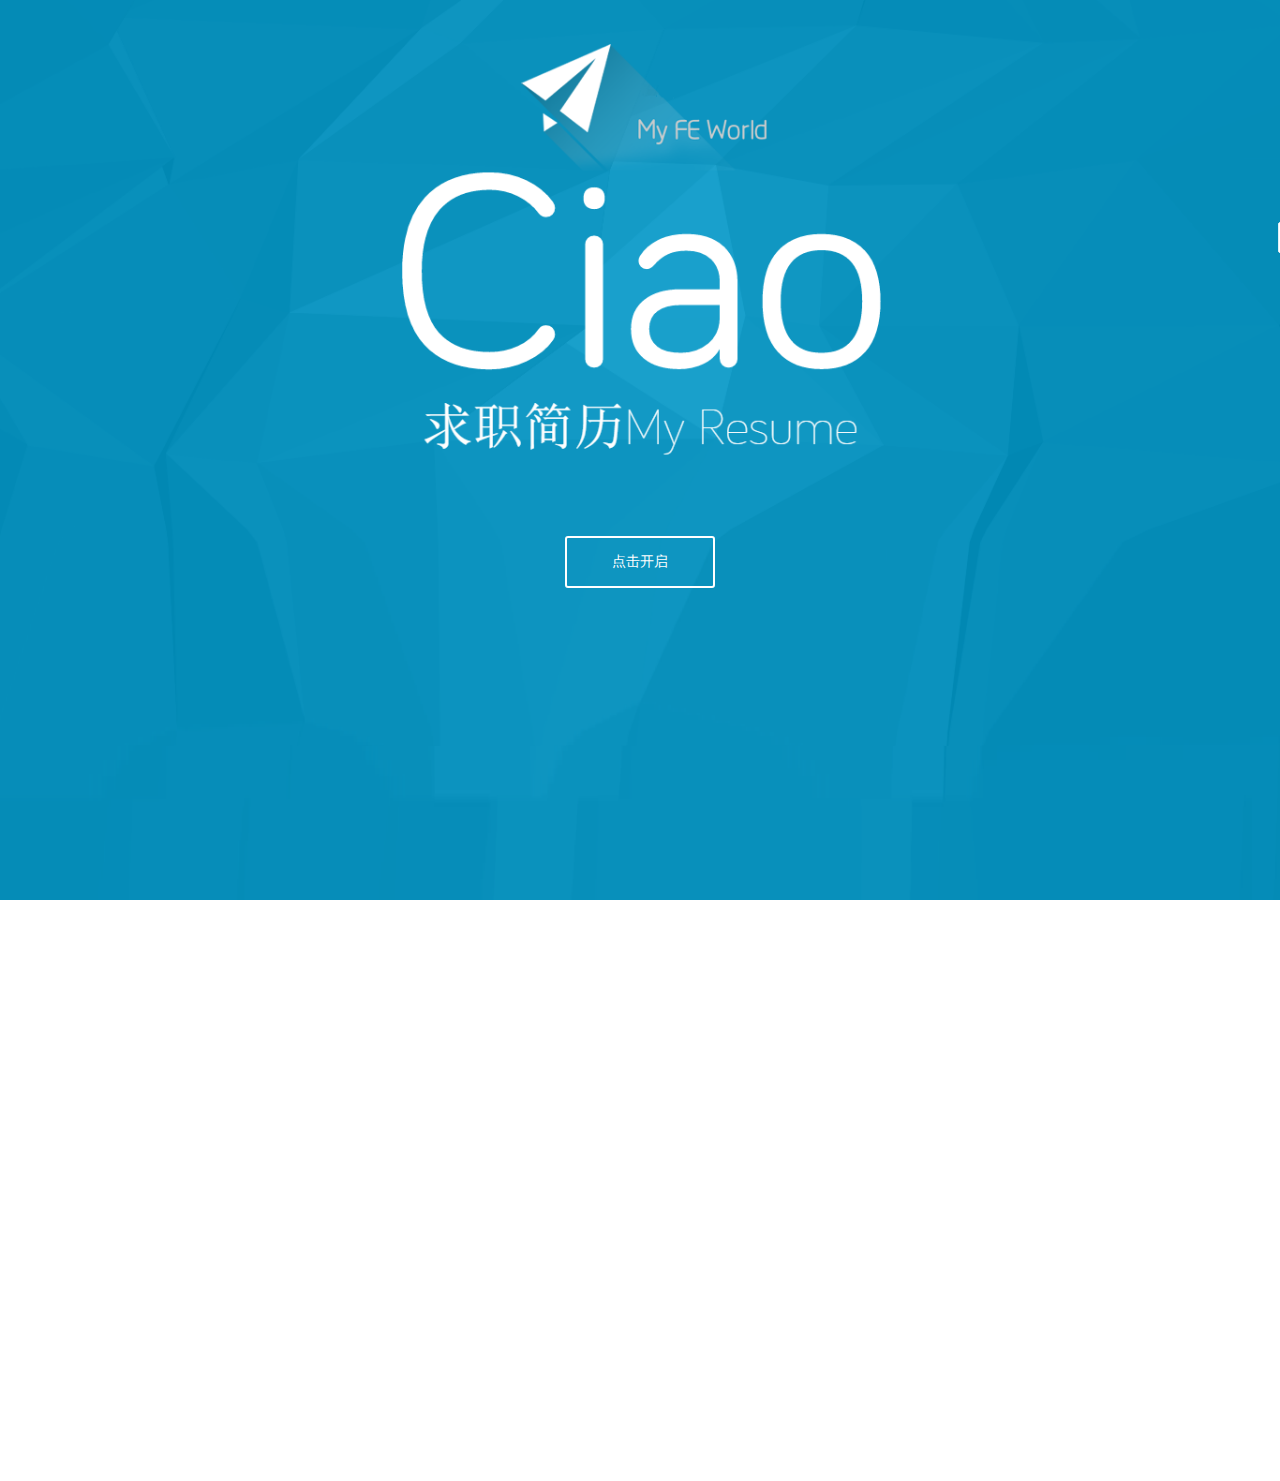
==== index.html @ 4dac36d3 "add" ====
<!DOCTYPE HTML>
<html>
<head>
<meta http-equiv="Content-Type" content="text/html; charset=utf-8">
<title>个人简历</title>
<link rel="stylesheet" href="css/index.css" />
<script src="js/jquery-2.1.4.min.js"></script>
<script src="js/index.js"></script>
</head>
<body>
<div id="banner">
      <a href="javascript:;"  id="banner_img"></a>
      <span class="banner_next" id="banner_next">
            <span class="banner_txt">点击开启</span>
            <span class="banner_shadow"></span>
      </span>

</div>
<div id="box">
      <div class="btn">
            <input class="active" type="button" value="掌握技能" />
            <input type="button" value="工作经验" />
            <input type="button" value="作品展示" />
            <input type="button" value="个人信息" />
      </div>
      <div class="wrap">
            <ul class="list">
                  <li></li>
                  <li></li>
                  <li></li>
                  <li></li>
                  <li></li>
                  <li></li>
                  <li></li>
                  <li></li>
                  <li></li>
                  <li></li>
                  <li></li>
                  <li></li>
                  <li></li>
                  <li></li>
                  <li></li>
                  <li></li>
                  <li></li>
                  <li></li>
                  <li></li>
                  <li></li>
                  <li></li>
                  <li></li>
                  <li></li>
                  <li></li>
                  <li></li>
                  <li></li>
                  <li></li>
                  <li></li>
                  <li></li>
                  <li></li>
                  <li></li>
                  <li></li>
                  <li></li>
                  <li></li>
                  <li></li>
                  <li></li>
                  <li></li>
                  <li></li>
                  <li></li>
                  <li></li>
                  <li></li>
                  <li></li>
                  <li></li>
                  <li></li>
                  <li></li>
                  <li></li>
                  <li></li>
                  <li></li>
                  <li></li>
                  <li></li>
                  <li></li>
                  <li></li>
                  <li></li>
                  <li></li>
                  <li></li>
                  <li></li>
                  <li></li>
                  <li></li>
                  <li></li>
                  <li></li>
                  <li></li>
                  <li></li>
                  <li></li>
                  <li></li>
                  <li></li>
                  <li></li>
                  <li></li>
                  <li></li>
                  <li></li>
                  <li></li>
                  <li></li>
                  <li></li>
                  <li></li>
                  <li></li>
                  <li></li>
                  <li></li>
                  <li></li>
                  <li></li>
                  <li></li>
                  <li></li>
                  <li></li>
                  <li></li>
                  <li></li>
                  <li></li>
                  <li></li>
                  <li></li>
                  <li></li>
                  <li></li>
                  <li></li>
                  <li></li>
                  <li></li>
                  <li></li>
                  <li></li>
                  <li></li>
                  <li></li>
                  <li></li>
                  <li></li>
                  <li></li>
                  <li></li>
                  <li></li>
                  <li></li>
                  <li></li>
                  <li></li>
                  <li></li>
                  <li></li>
                  <li></li>
                  <li></li>
                  <li></li>
                  <li></li>
                  <li></li>
                  <li></li>
                  <li></li>
                  <li></li>
                  <li></li>
                  <li></li>
                  <li></li>
                  <li></li>
                  <li></li>
                  <li></li>
                  <li></li>
                  <li></li>
                  <li></li>
                  <li></li>
                  <li></li>
                  <li></li>
                  <li></li>
                  <li></li>
                  <li></li>
                  <li></li>
                  <li></li>
                  <li></li>
                  <li></li>
                  <li></li>
                  <li></li>
                  <li></li>
                  <li></li>
                  <li></li>
                  <li></li>
                  <li></li>
                  <li></li>
                  <li></li>
                  <li></li>
                  <li></li>
                  <li></li>
                  <li></li>
                  <li></li>
                  <li></li>
                  <li></li>
                  <li></li>
                  <li></li>
                  <li></li>
                  <li></li>
                  <li></li>
                  <li></li>
                  <li></li>
                  <li></li>
                  <li></li>
                  <li></li>
                  <li></li>
                  <li></li>
            </ul>
            <ul class="list">
                  <li></li>
                  <li></li>
                  <li></li>
                  <li></li>
                  <li></li>
                  <li></li>
                  <li></li>
                  <li></li>
                  <li></li>
                  <li></li>
                  <li></li>
                  <li></li>
                  <li></li>
                  <li></li>
                  <li></li>
                  <li></li>
                  <li></li>
                  <li></li>
                  <li></li>
                  <li></li>
                  <li></li>
                  <li></li>
                  <li></li>
                  <li></li>
                  <li></li>
                  <li></li>
                  <li></li>
                  <li></li>
                  <li></li>
                  <li></li>
                  <li></li>
                  <li></li>
                  <li></li>
                  <li></li>
                  <li></li>
                  <li></li>
                  <li></li>
                  <li></li>
                  <li></li>
                  <li></li>
                  <li></li>
                  <li></li>
                  <li></li>
                  <li></li>
                  <li></li>
                  <li></li>
                  <li></li>
                  <li></li>
                  <li></li>
                  <li></li>
                  <li></li>
                  <li></li>
                  <li></li>
                  <li></li>
                  <li></li>
                  <li></li>
                  <li></li>
                  <li></li>
                  <li></li>
                  <li></li>
                  <li></li>
                  <li></li>
                  <li></li>
                  <li></li>
                  <li></li>
                  <li></li>
                  <li></li>
                  <li></li>
                  <li></li>
                  <li></li>
                  <li></li>
                  <li></li>
                  <li></li>
                  <li></li>
                  <li></li>
                  <li></li>
                  <li></li>
                  <li></li>
                  <li></li>
                  <li></li>
                  <li></li>
                  <li></li>
                  <li></li>
                  <li></li>
                  <li></li>
                  <li></li>
                  <li></li>
                  <li></li>
                  <li></li>
                  <li></li>
                  <li></li>
                  <li></li>
                  <li></li>
                  <li></li>
                  <li></li>
                  <li></li>
                  <li></li>
                  <li></li>
                  <li></li>
                  <li></li>
                  <li></li>
                  <li></li>
                  <li></li>
                  <li></li>
                  <li></li>
                  <li></li>
                  <li></li>
                  <li></li>
                  <li></li>
                  <li></li>
                  <li></li>
                  <li></li>
                  <li></li>
                  <li></li>
                  <li></li>
                  <li></li>
                  <li></li>
                  <li></li>
                  <li></li>
                  <li></li>
                  <li></li>
                  <li></li>
                  <li></li>
                  <li></li>
                  <li></li>
                  <li></li>
                  <li></li>
                  <li></li>
                  <li></li>
                  <li></li>
                  <li></li>
                  <li></li>
                  <li></li>
                  <li></li>
                  <li></li>
                  <li></li>
                  <li></li>
                  <li></li>
                  <li></li>
                  <li></li>
                  <li></li>
                  <li></li>
                  <li></li>
                  <li></li>
                  <li></li>
                  <li></li>
                  <li></li>
                  <li></li>
                  <li></li>
                  <li></li>
                  <li></li>
                  <li></li>
                  <li></li>
                  <li></li>
                  <li></li>
                  <li></li>
                  <li></li>
                  <li></li>
                  <li></li>
                  <li></li>
            </ul>
            <ul class="list">
                  <li></li>
                  <li></li>
                  <li></li>
                  <li></li>
                  <li></li>
                  <li></li>
                  <li></li>
                  <li></li>
                  <li></li>
                  <li></li>
                  <li></li>
                  <li></li>
                  <li></li>
                  <li></li>
                  <li></li>
                  <li></li>
                  <li></li>
                  <li></li>
                  <li></li>
                  <li></li>
                  <li></li>
                  <li></li>
                  <li></li>
                  <li></li>
                  <li></li>
                  <li></li>
                  <li></li>
                  <li></li>
                  <li></li>
                  <li></li>
                  <li></li>
                  <li></li>
                  <li></li>
                  <li></li>
                  <li></li>
                  <li></li>
                  <li></li>
                  <li></li>
                  <li></li>
                  <li></li>
                  <li></li>
                  <li></li>
                  <li></li>
                  <li></li>
                  <li></li>
                  <li></li>
                  <li></li>
                  <li></li>
                  <li></li>
                  <li></li>
                  <li></li>
                  <li></li>
                  <li></li>
                  <li></li>
                  <li></li>
                  <li></li>
                  <li></li>
                  <li></li>
                  <li></li>
                  <li></li>
                  <li></li>
                  <li></li>
                  <li></li>
                  <li></li>
                  <li></li>
                  <li></li>
                  <li></li>
                  <li></li>
                  <li></li>
                  <li></li>
                  <li></li>
                  <li></li>
                  <li></li>
                  <li></li>
                  <li></li>
                  <li></li>
                  <li></li>
                  <li></li>
                  <li></li>
                  <li></li>
                  <li></li>
                  <li></li>
                  <li></li>
                  <li></li>
                  <li></li>
                  <li></li>
                  <li></li>
                  <li></li>
                  <li></li>
                  <li></li>
                  <li></li>
                  <li></li>
                  <li></li>
                  <li></li>
                  <li></li>
                  <li></li>
                  <li></li>
                  <li></li>
                  <li></li>
                  <li></li>
                  <li></li>
                  <li></li>
                  <li></li>
                  <li></li>
                  <li></li>
                  <li></li>
                  <li></li>
                  <li></li>
                  <li></li>
                  <li></li>
                  <li></li>
                  <li></li>
                  <li></li>
                  <li></li>
                  <li></li>
                  <li></li>
                  <li></li>
                  <li></li>
                  <li></li>
                  <li></li>
                  <li></li>
                  <li></li>
                  <li></li>
                  <li></li>
                  <li></li>
                  <li></li>
                  <li></li>
                  <li></li>
                  <li></li>
                  <li></li>
                  <li></li>
                  <li></li>
                  <li></li>
                  <li></li>
                  <li></li>
                  <li></li>
                  <li></li>
                  <li></li>
                  <li></li>
                  <li></li>
                  <li></li>
                  <li></li>
                  <li></li>
                  <li></li>
                  <li></li>
                  <li></li>
                  <li></li>
                  <li></li>
                  <li></li>
                  <li></li>
                  <li></li>
                  <li></li>
                  <li></li>
                  <li></li>
                  <li></li>
                  <li></li>
                  <li></li>
                  <li></li>
                  <li></li>
                  <li></li>
            </ul>
            <ul class="list">
                  <li></li>
                  <li></li>
                  <li></li>
                  <li></li>
                  <li></li>
                  <li></li>
                  <li></li>
                  <li></li>
                  <li></li>
                  <li></li>
                  <li></li>
                  <li></li>
                  <li></li>
                  <li></li>
                  <li></li>
                  <li></li>
                  <li></li>
                  <li></li>
                  <li></li>
                  <li></li>
                  <li></li>
                  <li></li>
                  <li></li>
                  <li></li>
                  <li></li>
                  <li></li>
                  <li></li>
                  <li></li>
                  <li></li>
                  <li></li>
                  <li></li>
                  <li></li>
                  <li></li>
                  <li></li>
                  <li></li>
                  <li></li>
                  <li></li>
                  <li></li>
                  <li></li>
                  <li></li>
                  <li></li>
                  <li></li>
                  <li></li>
                  <li></li>
                  <li></li>
                  <li></li>
                  <li></li>
                  <li></li>
                  <li></li>
                  <li></li>
                  <li></li>
                  <li></li>
                  <li></li>
                  <li></li>
                  <li></li>
                  <li></li>
                  <li></li>
                  <li></li>
                  <li></li>
                  <li></li>
                  <li></li>
                  <li></li>
                  <li></li>
                  <li></li>
                  <li></li>
                  <li></li>
                  <li></li>
                  <li></li>
                  <li></li>
                  <li></li>
                  <li></li>
                  <li></li>
                  <li></li>
                  <li></li>
                  <li></li>
                  <li></li>
                  <li></li>
                  <li></li>
                  <li></li>
                  <li></li>
                  <li></li>
                  <li></li>
                  <li></li>
                  <li></li>
                  <li></li>
                  <li></li>
                  <li></li>
                  <li></li>
                  <li></li>
                  <li></li>
                  <li></li>
                  <li></li>
                  <li></li>
                  <li></li>
                  <li></li>
                  <li></li>
                  <li></li>
                  <li></li>
                  <li></li>
                  <li></li>
                  <li></li>
                  <li></li>
                  <li></li>
                  <li></li>
                  <li></li>
                  <li></li>
                  <li></li>
                  <li></li>
                  <li></li>
                  <li></li>
                  <li></li>
                  <li></li>
                  <li></li>
                  <li></li>
                  <li></li>
                  <li></li>
                  <li></li>
                  <li></li>
                  <li></li>
                  <li></li>
                  <li></li>
                  <li></li>
                  <li></li>
                  <li></li>
                  <li></li>
                  <li></li>
                  <li></li>
                  <li></li>
                  <li></li>
                  <li></li>
                  <li></li>
                  <li></li>
                  <li></li>
                  <li></li>
                  <li></li>
                  <li></li>
                  <li></li>
                  <li></li>
                  <li></li>
                  <li></li>
                  <li></li>
                  <li></li>
                  <li></li>
                  <li></li>
                  <li></li>
                  <li></li>
                  <li></li>
                  <li></li>
                  <li></li>
                  <li></li>
                  <li></li>
                  <li></li>
                  <li></li>
                  <li></li>
                  <li></li>
                  <li></li>
                  <li></li>
                  <li></li>
                  <li></li>
                  <li></li>
            </ul>
      </div>
      <div class="content">
            <div class="con1">
                  <p>
                      一、熟练掌握HTML5、CSS3、原生Js、Ajax、Jsonp的应用，熟悉jquery，Fullpage等。并运用这些知识进行PC端，手机端网站开发。并对响应式布局有一定了解。
                  </p>
                  <p>
                      二、初步应用：c语言， photoshop，Ai等，可编写部分程序和切图。
                  </p>
                  <p>
                      三、初步了解：php, nodejs，bootstrap等，并对其数据进行操作。
                  </p>
                  <p>
                      四、对web前端开发有浓厚的兴趣，熟悉web前端标准。
                  </p>
            </div>
            <div class="con2">
                  <div class="bottom">
                        <img class="top" src="images/top.png"alt="" />
                        <div class="bike">
                              <span>2011</span>
                              <span>2012</span>
                              <span>2015</span>
                              <img src="images/bike.png" alt="" />
                        </div>
                  </div>
                  <div class="txt">                        
                        <h2>2011--2012 网络编辑与运营</h2>
                        <h3>公司：沃购网站</h3>
                        <p>1.负责网站网站内部信息维护</p>
                        <p>2.负责网站网络论坛推广</p>
                        <p>3.负责网站文章更新及伪原创编写</p>  
                  </div>
                  <div class="txt">
                        <h2>2012--2015 SEO与网页设计</h2>
                        <h3>公司：新航道国际教育集团 </h3>
                        <p>1.新航道青岛，济南，烟台，淄博，留学的SEO工作</p>
                        <p>2.新航道青岛，济南，留学的网页制作</p>
                        <p>3.新航道山东分校的论坛,微博维护。</p>  
                  </div>
            </div>
            <div class="con3">
                  <img src="images/top2.png" alt="" />
                  <div></div>
                  <div></div>
                  <div></div>
                  <div></div>
                  <div></div>
                  <a href="http://smileforevers.github.io/resume/myLove.html" target="_blank"><b>
                        HTML5与CSS3炫酷页<span>通过HTML5与CSS3实现不同种音乐可视化效果。</span>
                  </b></a>
                  <a href="http://qd.xhd.cn/" target="_blank"><b>
                        青岛新航道官网
                  </b></a>
                  <a href="http://smileforevers.github.io/firststorage/m.taobao/" target="_blank"><b>
                        淘宝手机端页面
                  </b></a>
            </div>
            <div class="con4">
                  <h2>个人信息</h2>
                  <div >
                        <span>姓名 ：高霞</span>
                        <div>
                              <span>年龄 ：1989.10</span>
                              <div>
                                    <span>性别 ：女</span>
                                    <div>
                                          <span>电话 ：18201382758</span>
                                          <div>
                                                <span>QQ ：791301642</span>
                                                <div>
                                                      <span>邮箱 ：791301642@qq.com</span>
                                                </div>
                                          </div>
                                    </div>
                              </div>
                        </div>
                  </div>
            </div>
    </div>   
</div>
</body>
</html>
---- css/index.css ----
body,ul,p,h2,h3{ margin:0;padding:0;}
html,body{width:100%;height:100%;}
body{overflow: hidden;}
b{font-weight:normal;}
li{ list-style:none;}
/* banner */
#banner { width: 100%; height: 100%;position: relative;/*background: #F5F5F5;*/border-bottom: solid 1px #FFF;}
#banner #banner_img {width: 100%;max-width: 1366px;height: 100%;display:block;margin: 0 auto;cursor:pointer; position: relative;background: url(../images/bg.png) no-repeat ;background-repeat: no-repeat;
    background-size: 100%;}
.banner_next {position: absolute;top:536px;z-index:3;font-family: "lato-regular",'helvetica','arial','sans-serif';font-size:14px;overflow:hidden;padding: 15px 45px;border: 2px solid #fff;border-radius: 3px;color:#fff;background: none;cursor:pointer;}
.banner_txt{position: relative;transition:0.6s ease-in-out;}
.banner_shadow{position: absolute;top:150px;left:0;background:#fff;width:100%;height:150px;z-index:-1;transition:0.6s ease-in-out;}
.banner_next:hover .banner_shadow{transform:translateY(-150px);}
.banner_next:hover .banner_txt{color:#009acb;}

/* box */
#box{width:800px;height:500px;margin:80px auto; position:relative;opacity:0;transition:2s;}
.wrap{width:800px;height:500px;overflow:hidden;position:relative;}
.list{ width:800px;height:500px; -webkit-perspective:600px; -webkit-transform-style:preserve-3d; position:absolute;left:800px;top:0;}
.list li{ width:48px;height:48px; border:1px solid rgba(0,0,0,0); background:red; float:left; background:url(../images/1.png) no-repeat;box-shadow:0 0 0 blue;}
.list:nth-of-type(1) { left:0;}
.list:nth-of-type(2) li{ background:url(../images/2.png) no-repeat;}
.list:nth-of-type(3) li{ background:url(../images/3.png) no-repeat;}
.list:nth-of-type(4) li{ background:url(../images/4.png) no-repeat;}
.list:nth-of-type(5) li{ background:url(../images/5.png) no-repeat;}
.btn{width:100px;height:500px;position:absolute;left:-130px;display:flex;flex-direction:column;justify-content:space-around;}
.btn input{ width:90px;height:90px;font-size:14px;font-family:"Microsoft YaHei";letter-spacing:1px;border-radius:50%;border:none;outline:none;color:#fff;background:#0099CC;box-shadow:1px 1px 2px #ccc;cursor:pointer;}
.btn input:hover{opacity:0.8;}
.active{background:#666!important;}
	
/* 1 */
@-webkit-keyframes move
{
	0%
	{
		-webkit-transform:translateX(400px);
		opacity:0;
	}	
	100%
	{
		-webkit-transform:translateX(0px);
		opacity:1;
	}	
}
.content{position:absolute;top:0;left:0;width:100%;height:100%;z-index:10;color:#fff;font:18px/50px "simsun";font-weight:lighter;overflow:hidden;}
.con1{float:left;width:680px;padding:60px 30px 0 70px;box-sizing:border-box;}
.con1 p{padding:15px 0;line-height:36px;}
.move{-webkit-animation:1s ease-in-out move;-webkit-animation-fill-mode:forwards;}
.leave{'transition':3.2s;-webkit-transform:translateY(-400px);opacity:0}
/* 2 */
.con2{position:absolute;top:0;left:0;width:100%;height:100%;}
.bottom{position:absolute;left:0;bottom:60px;height:80px;opacity:0;transition:2s;}
.top{position:absolute;bottom:0px;left:0;z-index:11;}
.bike{display:none;position:absolute;bottom:35px;left:0;width:95px;height:10px;transition:2s;background:#f6b877;}
.bike img{position:absolute;bottom:-30px;right:-80px;}
.bike span{display:none;font:italic bold 28px "simsun";position:absolute;bottom:26px;color:#5f300e;}
.txt{position:absolute;font-size:16px;line-height:26px;text-indent:1rem;border:1px solid #98d3cd;border-radius:5px;box-shadow:0.5px 0.5px 4px #98d3cd;opacity:0;transition:2s;}
.txt h2{font-size:18px;font-weight:bold;line-height:46px;}
.txt h3{font-size:16px;font-weight:bold;line-height:26px;}
.txt p{padding:5px 0px;}
.con2 div:nth-of-type(2){width:260px;top:100px;left:70px;}
.con2 div:nth-of-type(3){width:330px;top:70px;left:400px;}
/* 3 */
.con3{position:absolute;top:0;left:0;width:100%;height:100%;z-index:3;}
.con3 img{position:absolute;top:-5px;left:360px;}
.con3 div{position:absolute;background:red;}
.con3 div:nth-of-type(1){width:2px;/*height:40px;*/top:98px;left:400px;}
.con3 div:nth-of-type(2){width:2px;/*height:60px;*/top:138px;left:119px;}
.con3 div:nth-of-type(3){width:2px;/*height:60px;*/top:132px;left:400px;}
.con3 div:nth-of-type(4){width:2px;/*height:60px;*/top:138px;right:119px;}
.con3 div:nth-of-type(5){/*width:560px;*/height:2px;top:138px;left:120px;}
/*.show{display:inline-block;}*/
.con3 a{position:absolute;top:208px;width:160px;height:208px;border:1px solid #98d3cd;border-radius:2px;box-shadow:0.5px 0.5px 4px #98d3cd;overflow:hidden;background-size:cover;}
.con3 a:nth-of-type(1){left:40px;background:url(../images/css.png) no-repeat;}
.con3 a:nth-of-type(2){left:320px;background:url(../images/qdxhd.png) no-repeat;}
.con3 a:nth-of-type(3){left:600px;background:url(../images/taobao.png) no-repeat;}
.con3 img,.con3 a{opacity:0;}
.con3 a b{position:absolute;top:208px;left:0;width:100%;height:100%;text-align:center;font:bold 18px/208px 'simsun';color:#993399;background:rgba(255,255,255,0.7);transition:0.2s;}
.con3 a:nth-of-type(1) b{line-height:28px;padding-top:60px;}
.con3 a b span{width:100%;font-size:14px;color:#FF6666;}
.con3 a .up{-webkit-transform:translateY(-208px);}
/* 4 */
@-webkit-keyframes open
{
	0%
	{
		-webkit-transform:rotateX(-120deg);
	}
	25%
	{
		-webkit-transform:rotateX(30deg);
	}
	50%
	{
		-webkit-transform:rotateX(-15deg);
	}
	75%
	{
		-webkit-transform:rotateX(8deg);
	}
	100%
	{
		-webkit-transform:rotateX(0deg);
	}
}
.con4{width:360px;position:relative;top:120px;left:180px;text-indent:66px;font-size:16px;line-height:36px;font-family:"arial";-webkit-perspective:800px;opacity:0;}	
.con4 h2{position:absolute;width:100%;height:46px;line-height:46px;font-size:26px;font-weight:normal;background:#993399;z-index:2;}
.con4 span{display:block;height:36px;background:#B569B1;box-shadow:inset 0 0 0 30px rgba(0,0,0,7);}
.con4 div{position:absolute;top:38px;left:0;width:100%;-webkit-transform-style:preserve-3d;-webkit-transform-origin:top;-webkit-transform:rotateX(-120deg);}
.con4>div{top:46px;}
.con4 .show {-webkit-animation:2s open;-webkit-animation-fill-mode:forwards;}
.con4 .show>span{box-shadow:inset 0 0 0 30px rgba(0,0,0,0);}
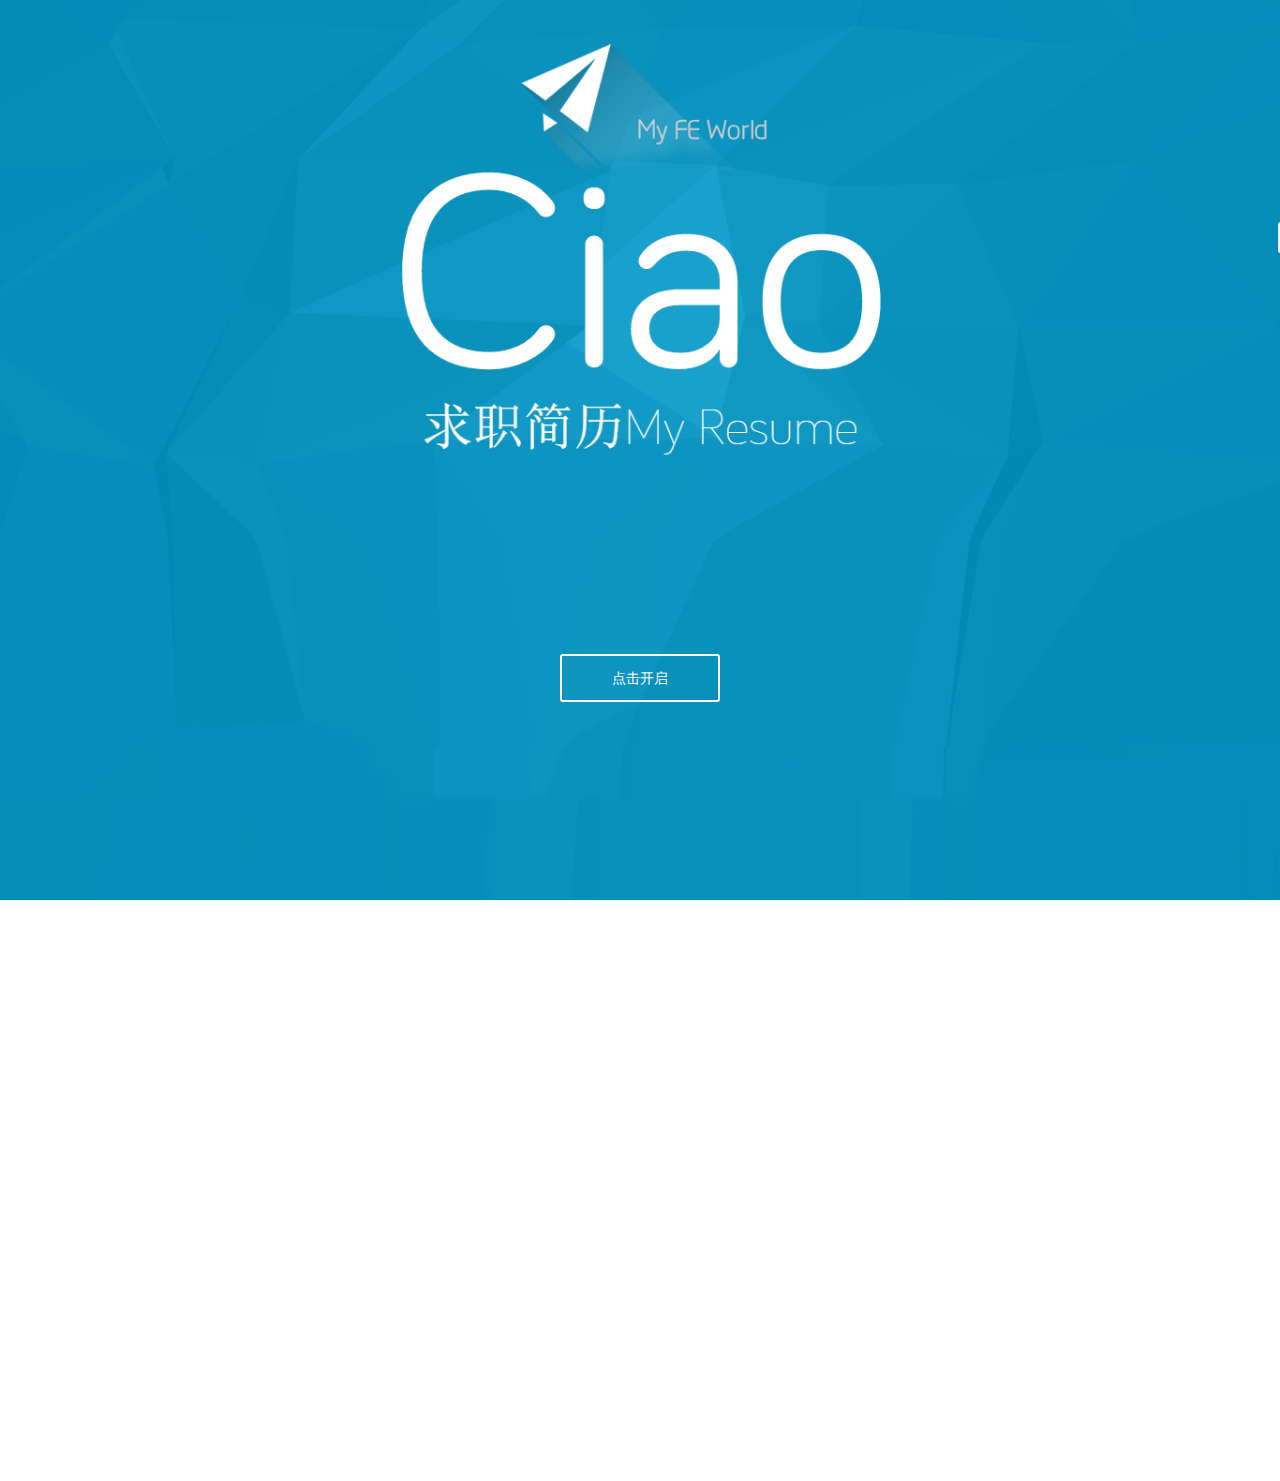
==== commit ca8fd632: "2016.1.4" ====
--- a/index.html
+++ b/index.html
@@ -699,16 +699,16 @@
                         </div>
                   </div>
                   <div class="txt">                        
-                        <h2>2011--2012 网络编辑与运营</h2>
+                        <h2>2011--2012 网络SEO与运营</h2>
                         <h3>公司：沃购网站</h3>
-                        <p>1.负责网站网站内部信息维护</p>
+                        <p>1.负责网站网站内部信息维护及SEO工作</p>
                         <p>2.负责网站网络论坛推广</p>
                         <p>3.负责网站文章更新及伪原创编写</p>  
                   </div>
                   <div class="txt">
-                        <h2>2012--2015 SEO与网页设计</h2>
+                        <h2>2012--2015 WEB前端工程师</h2>
                         <h3>公司：新航道国际教育集团 </h3>
-                        <p>1.新航道青岛，济南，烟台，淄博，留学的SEO工作</p>
+                        <p>1.新航道青岛，济南，烟台，淄博，留学网站建设</p>
                         <p>2.新航道青岛，济南，留学的网页制作</p>
                         <p>3.新航道山东分校的论坛,微博维护。</p>  
                   </div>
@@ -726,8 +726,8 @@
                   <a href="http://qd.xhd.cn/" target="_blank"><b>
                         青岛新航道官网
                   </b></a>
-                  <a href="http://smileforevers.github.io/firststorage/m.taobao/" target="_blank"><b>
-                        淘宝手机端页面
+                  <a href="http://xiyin.geekmark.cn/static/jin/index(zong).html" target="_blank"><b>
+                        手机端页面
                   </b></a>
             </div>
             <div class="con4">
--- a/css/index.css
+++ b/css/index.css
@@ -7,7 +7,7 @@
 #banner { width: 100%; height: 100%;position: relative;/*background: #F5F5F5;*/border-bottom: solid 1px #FFF;}
 #banner #banner_img {width: 100%;max-width: 1366px;height: 100%;display:block;margin: 0 auto;cursor:pointer; position: relative;background: url(../images/bg.png) no-repeat ;background-repeat: no-repeat;
     background-size: 100%;}
-.banner_next {position: absolute;top:536px;z-index:3;font-family: "lato-regular",'helvetica','arial','sans-serif';font-size:14px;overflow:hidden;padding: 15px 45px;border: 2px solid #fff;border-radius: 3px;color:#fff;background: none;cursor:pointer;}
+.banner_next {width:156px;height:44px;text-align:center;line-height:44px;z-index:3;font-family: "lato-regular",'helvetica','arial','sans-serif';font-size:14px;overflow:hidden;position: absolute;top:456px;left:0;right:0;bottom:0;margin:auto;border: 2px solid #fff;border-radius: 3px;color:#fff;background: none;cursor:pointer;}
 .banner_txt{position: relative;transition:0.6s ease-in-out;}
 .banner_shadow{position: absolute;top:150px;left:0;background:#fff;width:100%;height:150px;z-index:-1;transition:0.6s ease-in-out;}
 .banner_next:hover .banner_shadow{transform:translateY(-150px);}
